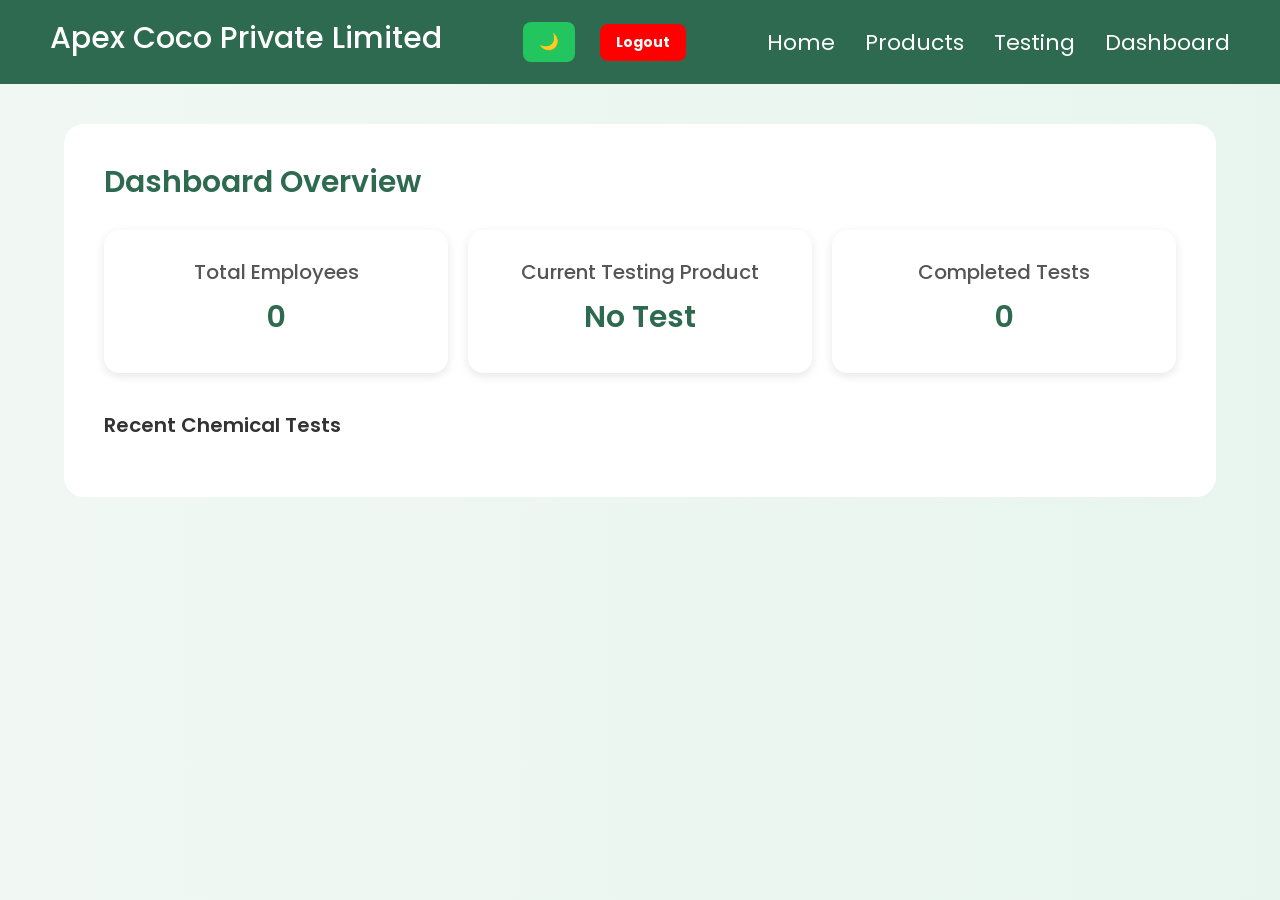
==== dashboard.html @ 43e5ca84 "move files to root" ====
<!DOCTYPE html>
<html lang="en">
<head>
    <meta charset="UTF-8">
    <meta name="viewport" content="width=device-width, initial-scale=1.0">
    <link rel="stylesheet" href="style.css">
    <link rel="preconnect" href="https://fonts.googleapis.com">
<link href="https://fonts.googleapis.com/css2?family=Poppins:wght@300;400;500;600;700&display=swap" rel="stylesheet">
<link href="https://cdn.jsdelivr.net/npm/bootstrap@5.3.3/dist/css/bootstrap.min.css" rel="stylesheet">
    <title>Document</title>
</head>
<body>

    <header>
        <h1>Apex Coco Private Limited</h1>

        <div class="user-info">

               <button onclick="toggleTheme()" class="theme-btn" id="themeBtn"> 🌙  </button>
            
             <button onclick="logout()" class="logout-btn">  Logout </button>
            
        </div>

        <nav>
            <a href="./index.html">Home</a>
            <a href="./products.html">Products</a>
            <a href="./testing.html">Testing</a>
            <a href="./dashboard.html">Dashboard</a>
            
            
        </nav>
    </header>


    <section class="dashboard">

        <h2 class="dashboard-title">
            Dashboard Overview
        </h2>

        <div class="dashboard-boxes">

            <div class="box">
                <h3>Total Employees</h3>
                <h1 id="employeeCount">0</h1>
            </div>

            <div class="box">
                <h3>Current Testing Product</h3>
                <h1 id="currentProduct">0</h1>
            </div>

            <div class="box">
                <h3>Completed Tests</h3>
                <h1 id="testCount">0</h1>
            </div>

        </div>



        <div class="recent-tests">

            <h2>Recent Chemical Tests</h2>
             <div id="testCards" class="test-cards"></div>

        </div>

    </section>


    <script>

         let users = JSON.parse(localStorage.getItem("user")) || []

        document.getElementById("employeeCount").innerHTML = users.length

        let testData =JSON.parse(localStorage.getItem("testData")) || []


        document.getElementById("testCount").innerHTML =testData.length
 

        if(testData.length > 0){

            let lastTest =testData[testData.length - 1]

            document.getElementById("currentProduct").innerHTML = lastTest.juice

        }else{

            document.getElementById("currentProduct").innerHTML ="No Test"

        }

        let testCards = document.getElementById("testCards")

        let cards = ""

        testData.forEach((item) => {

            cards += `

            <div class="test-card">

                <h3>${item.juice}</h3>

                <p><strong>pH :</strong> ${item.ph}</p>

                <p><strong>Brix :</strong> ${item.brix}</p>

                <p><strong>Acid :</strong> ${item.acid}</p>

                <p>
                    <strong>Status :</strong> 
                    <span class="${item.status == "Pass" ? "pass" : "fail"}">
                        ${item.status}
                    </span>
                </p>

                <p><strong>Employee :</strong> ${item.employee}</p>

            </div>

            `
        })

        testCards.innerHTML = cards



        

       
           let logout = ()=>{

    alert("Logout Successful")

    window.location.href = "index.html"

}

   let toggleTheme = ()=>{

        document.body.classList.toggle("dark-mode")
        let btn = document.getElementById("themeBtn")
        if(document.body.classList.contains("dark-mode")){
            btn.innerHTML = "☀️"
        }else{
            btn.innerHTML = "🌙 "
        }

    }



    </script>


   


    
</body>
</html>
---- style.css ----
*{
    margin: 0;
    padding: 0;
    box-sizing: border-box;
     font-family: 'Poppins', sans-serif;
}
body{
    
    background: linear-gradient(to right,#f1f8f4,#e8f5ee);
    min-height: 100vh;
}
header{
    width: 100%;
    background: #2d6a4f;
    color: white;
    padding: 20px 50px;
    display: flex;
    justify-content: space-between;
    align-items: center;
}
header h1{
    font-size: 30px;
}
nav {
    display: flex;
    gap: 30px;
}
nav a{
    color: white;
    text-decoration: none;
    font-size: 22px;
    position: relative;
}
nav a::after{
    content: "";
    position: absolute;
    left: 0;
    bottom: -5px;
    width: 0%;
    height: 3px;
    background: white;
    transition: 0.3s;
}
nav a:hover::after{
    width: 100%;

}


.user-info{
    display: flex;
    gap: 15px;
    font-size: 14px;
    align-items: center;
}
.home{
    padding: 50px;
    text-align: center;
}



.login-page{
    height: calc(100vh - 100px);

    display: flex;
    justify-content: center;
    align-items: center;
}

.login-container{
  width: 420px;
    margin: 80px auto;
    background: white;
    padding: 30px;
    border-radius: 20px;
}
.form-control{
    display: flex;
    flex-direction: column;
    margin-bottom: 20px;
}
.form-control input{
    padding: 12px;
    font-size: 16px;

}
.form-control label{
    font-weight: bold;
    margin-bottom: 8px;
    font-size: 16px;
}
button{
     width: 100%;
    padding: 12px;
    border: none;
    background: #2d6a4f;
    color: white;
    border-radius: 10px;
    font-size: 18px;
    cursor: pointer;
    transition: 0.3s;
}
.login-container h1{
    text-align: center;
    font-size: 22px;
    margin-bottom: 10px;
}

.dashboard{
    width: 90%;
    margin: 40px auto;

    background: white;

    padding: 30px;

    border-radius: 20px;

    
}
.dashboard h2{
    margin-bottom: 30px;
    color: #2d6a4f;
}

.form-container{
    display: grid;

    grid-template-columns: repeat(2,1fr);

    gap: 20px;
}

.form-control input,
.form-control select{
    padding: 10px;
    border: 1px solid #ccc;
    border-radius: 10px;
    font-size: 16px;
    outline: none;

}


table{
    width: 100%;
    border-collapse: collapse;
    margin-top: 40px;
}

table th{
    background: #2d6a4f;
    color: white;
}

table th,
table td{
    border: 1px solid #ddd;
    padding: 15px;
    text-align: center;
}



table tr:hover{
    background: #eef7f1;
}

td button{
    width: 80px;
    padding: 8px;
    border: none;
    border-radius: 5px;
    color: white;
    cursor: pointer;
    font-size: 15px;
    margin: 2px;
}

.edit-btn{
    background: orange;
}

.delete-btn{
    background: red;
}



.Pass{
    color: green;
    font-weight: bold;
}

.Fail{
    color: red;
    font-weight: bold;
}
.submit{
     width: 200px;
    padding: 12px;
    border: none;
    background: #2d6a4f;
    color: white;
    border-radius: 10px;
    font-size: 18px;
    cursor: pointer;
    transition: 0.3s;
    display: block;
    margin: 20px auto;

}
.register-page{
    min-height: auto;
    padding: 20px 0;
    display: flex;
    justify-content: center;
    align-items: center;
}
.register-container{
    width: 350px;
    background: white;
    padding: 30px;
    border-radius: 20px;
}


.register-container h1{
    text-align: center;
    color: #2d6a4f;
    margin-bottom: 20px;
    font-size: 30px;
}
.register-link{
    margin-top: 10px;
}
.error{
    color: red;
}

.login-link{
    margin-top:20px;
    text-align:center;
}

.login-link p{
    color:#555;
    font-size:15px;
}

.login-link a{
    color:#2d6a4f;
    text-decoration:none;
    font-weight:bold;
}

.login-link a:hover{
    text-decoration:underline;
}

.products{
    padding:60px 30px;
}
.section-title{
    text-align:center;
    font-size:40px;
    color:#1b4332;
    margin-bottom:50px;
}

.product-container{
    display:grid;
    grid-template-columns:repeat(3,1fr);
    gap:30px;
    padding:20px;
}


.product-card{
    background:white;
    border-radius:20px;
    overflow:hidden;
    transition:0.4s;
    box-shadow: 0 5px 15px rgba(0,0,0,0.1);
}

.product-card:hover{
    transform:translateY(-10px);
}

.product-image{
    width:100%;
    height:450px;
    display:flex;
    justify-content:center;
    align-items:center;

    
}

.product-image img{
    height: 380px;
    width: auto;
    object-fit:contain;

}



.product-details{
    padding:20px;
}

.product-details h3{
    font-size:26px;
    color:#2d6a4f;
    
}

.product-details p{
    font-size:16px;
    margin-bottom:10px;
}




.specs{
    background:#f1f1f1;
    padding:15px;
    border-radius:12px;
    
}

.specs p{
    
    font-weight:bold;
    color:black;
}

.test-btn{
    width:100%;
    margin-top:20px;
    padding:14px;
    border:none;
    background:#2d6a4f;
    color:white;
    font-size:17px;
    border-radius:10px;
    cursor:pointer;
    transition:0.3s;
}

       .dashboard{
            padding:40px;
        }

        .dashboard-title{
            margin-bottom:30px;
            color:#1b4332;
            font-size: 30px;
            font-weight: 600;
        }

        .dashboard-boxes{
            display:grid;
            grid-template-columns:repeat(auto-fit,minmax(250px,1fr));
            gap:20px;
            margin-bottom: 40px;
        }

        .box{
            background:white;
            padding:30px;
            border-radius:15px;
            box-shadow:0 3px 10px rgba(0,0,0,0.1);
            text-align:center;
            color: #222;
        }

        .box h3{
            color:#555;
            margin-bottom:15px;
            font-size: 20px;
            font-weight: 500;
        }

        .box h1{
            font-size: 20px;
            font-weight: 600;
            color:#2d6a4f;
            font-size:30px;
        }

        
         .recent-tests h2 {
            margin-bottom: 20px;
            color: #333;
            font-size: 20px;
            font-weight: 600;
        }

        .test-cards {
            display: grid;
            grid-template-columns: repeat(auto-fit, minmax(260px, 1fr));
            gap: 20px;
        }

        .test-card {
            background: white;
            padding: 20px;
            border-radius: 12px;
            box-shadow: 0px 4px 10px rgba(0, 0, 0, 0.1);
            transition: 0.3s;
            color: #222;
        }

        .test-card:hover {
            transform: translateY(-5px);
        }

        .test-card h3 {
            font-size: 18px;
            font-weight: 600;
            margin-bottom: 15px;
            color: #198754;
        }

        .test-card p {
            font-size: 16px;
            margin: 8px 0;
            color: #444;
        }
        .pass,
        .fail{
           padding:5px 10px;
           border-radius:20px;
        }

        .pass {
            color: green;
            font-weight: bold;
        }

        .fail {
            color:red;
            font-weight: bold;
        }

        .logout-btn{
             padding:8px 16px;
             border:none;
            background:red;
            color:white;
            border-radius:8px;
            cursor:pointer;
            font-weight:bold;
       }

       .logout-btn:hover{
             background:darkred;
       }

       .login-container,
       .register-container{
                backdrop-filter: blur(10px);
                box-shadow: 0 8px 30px rgba(0,0,0,0.2);
       }


       .dark-mode{
            background-color: #0f172a;
            color: white;
       }

       .dark-mode header{
                background-color: #111827;
       }

        .dark-mode .dashboard{
              background-color: #1f1f1f;
        }

        .dark-mode .box{
             background-color: #2a2a2a;
             color: white;
        }

          .dark-mode .test-card{
              background-color: #2a2a2a;
              color: white;
        }

           .dark-mode nav a{
                  color: white;
         }
         .dark-mode nav a:hover{
            color: #4ade80;
         }

         .dark-mode .dashboard{
            background: #0f172a;
         }

           .dark-mode .dashboard-title{
                  color: #4ade80;
          }
          .dark-mode .box{
               background:#1e293b;
               color:white;
               box-shadow:0 4px 15px rgba(0,0,0,0.4);
           }

           .dark-mode .box h3{
            color: #cbd5e1;
           }

           .dark-mode .box h1{
            color: #4ade80;
           }

           .dark-mode .recent-tests h2{
                 color:white;
           }


           .dark-mode .test-card{
                    background:#1e293b;
                    color:white;
                    box-shadow:0 4px 15px rgba(0,0,0,0.4);
            }

           .dark-mode .test-card h3{
                   color:#4ade80;
            }

            .dark-mode .test-card p{
                   color:#d1d5db;
            }

            .dark-mode .pass{
                      color:#4ade80;
            }

            .dark-mode {
                    color:#f87171;
            }




          .theme-btn{
                padding: 8px 16px;
                border: none;
                background-color: #22c55e;
                color: white;
                border-radius: 8px;
                cursor: pointer;
                margin-right: 10px;
                font-size: 16px;
                font-weight: bold;
                transition: 0.3s;
                }

                .theme-btn:hover{
                      background:#16a34a;
               }



@media (max-width: 768px) {

    header{
        padding:15px;
        text-align:center;
    }

    header h1{
        font-size:22px;
        margin-bottom:15px;
    }

    .user-info{
        margin-bottom:15px;
    }

    .logout-btn{
        padding:8px 18px;
        font-size:14px;
    }

    nav{
        display:flex;
        flex-wrap:wrap;
        justify-content:center;
        gap:10px;
    }

    nav a{
        font-size:14px;
        padding:8px 12px;
    }

    .products{
        padding:20px 15px;
    }

    .section-title{
        font-size:28px;
        text-align:center;
        margin-bottom:25px;
    }

    .product-container{
        display:grid;
        grid-template-columns:1fr;
        gap:25px;
    }

    .product-card{
        width:100%;
    }

    .product-image img{
        width:100%;
        height:auto;
        object-fit:contain;
        display: block;
    }

    .product-details{
        padding:15px;
    }

    .product-details h3{
        font-size:22px;
    }

    .product-details p{
        font-size:14px;
    }

    .specs p{
        font-size:14px;
    }

    .test-btn{
        width:100%;
        padding:12px;
        font-size:16px;
    }
}




@media (min-width: 769px) and (max-width: 1024px){

    .product-container{
        display:grid;
        grid-template-columns:repeat(2,1fr);
        gap:25px;
    }

    .product-image img{
        width:100%;
        height:240px;
        object-fit:cover;
    }
}



@media (max-width: 768px){

    .register-page{
        padding:20px 15px;
        min-height:100vh;
        display:flex;
        justify-content:center;
        align-items:center;
    }

    .register-container{
        width:100%;
        padding:25px 20px;
        border-radius:15px;
    }

    .register-container h1{
        font-size:28px;
        margin-bottom:20px;
        text-align:center;
    }

    .form-control{
        margin-bottom:18px;
    }

    .form-control label{
        font-size:15px;
    }

    .form-control input{
        width:100%;
        padding:12px;
        font-size:14px;
    }

    .error{
        font-size:13px;
    }

    button{
        width:100%;
        padding:12px;
        font-size:16px;
        margin-top:10px;
    }

    .login-link{
        text-align:center;
        margin-top:18px;
    }

    .login-link p{
        font-size:14px;
    }

    .login-link a{
        font-size:14px;
    }
}




@media (min-width: 769px) and (max-width: 1024px){

    .register-container{
        width:70%;
        padding:35px;
    }

    .register-container h1{
        font-size:32px;
    }

    .form-control input{
        padding:13px;
        font-size:15px;
    }

    button{
        padding:13px;
        font-size:17px;
    }
}



@media (max-width: 768px){

    .login-page{
        min-height:100vh;
        padding:20px 15px;
        display:flex;
        justify-content:center;
        align-items:center;
    }

    .login-container{
        width:100%;
        padding:30px 20px;
        border-radius:15px;
    }

    .login-container h1{
        font-size:28px;
        text-align:center;
        margin-bottom:25px;
        line-height:1.3;
    }

    .form-control{
        margin-bottom:18px;
    }

    .form-control label{
        font-size:15px;
    }

    .form-control input{
        width:100%;
        padding:12px;
        font-size:14px;
    }

    button{
        width:100%;
        padding:12px;
        font-size:16px;
        margin-top:10px;
    }

    .register-link{
        margin-top:18px;
        text-align:center;
    }

    .register-link p{
        font-size:14px;
        line-height:1.5;
    }

    .register-link a{
        font-size:14px;
    }
}




@media (min-width: 769px) and (max-width: 1024px){

    .login-container{
        width:70%;
        padding:40px;
    }

    .login-container h1{
        font-size:34px;
    }

    .form-control input{
        padding:13px;
        font-size:15px;
    }

    button{
        padding:13px;
        font-size:17px;
    }
}


@media (max-width: 768px){

    header{
        padding:15px;
        text-align:center;
    }

    header h1{
        font-size:22px;
        margin-bottom:15px;
        line-height:1.4;
    }

    .user-info{
        display:flex;
        justify-content:center;
        gap:10px;
        margin-bottom:15px;
    }

    .theme-btn,
    .logout-btn{
        padding:8px 16px;
        font-size:14px;
    }

    nav{
        display:flex;
        flex-wrap:wrap;
        justify-content:center;
        gap:10px;
    }

    nav a{
        font-size:14px;
        padding:8px 12px;
    }

    .dashboard{
        padding:20px 15px;
    }

    .dashboard-title{
        font-size:28px;
        text-align:center;
        margin-bottom:25px;
    }

    .dashboard-boxes{
        display:grid;
        grid-template-columns:1fr;
        gap:20px;
    }

    .box{
        padding:20px;
        text-align:center;
    }

    .box h3{
        font-size:18px;
        margin-bottom:10px;
    }

    .box h1{
        font-size:32px;
    }

    .recent-tests{
        margin-top:35px;
    }

    .recent-tests h2{
        font-size:24px;
        text-align:center;
        margin-bottom:20px;
    }

    .test-cards{
        display:grid;
        grid-template-columns:1fr;
        gap:20px;
    }

    .test-card{
        padding:18px;
    }

    .test-card h3{
        font-size:20px;
        margin-bottom:12px;
    }

    .test-card p{
        font-size:14px;
        line-height:1.6;
    }
}




@media (min-width: 769px) and (max-width: 1024px){

    .dashboard{
        padding:30px;
    }

    .dashboard-boxes{
        display:grid;
        grid-template-columns:repeat(2,1fr);
        gap:25px;
    }

    .test-cards{
        display:grid;
        grid-template-columns:repeat(2,1fr);
        gap:25px;
    }

    .box h1{
        font-size:36px;
    }

    .recent-tests h2{
        font-size:28px;
    }
}


@media (max-width: 768px){

    header{
        padding:15px;
        text-align:center;
    }

    header h1{
        font-size:22px;
        margin-bottom:15px;
        line-height:1.4;
    }

    .user-info{
        margin-bottom:15px;
    }

    .logout-btn{
        padding:8px 18px;
        font-size:14px;
    }

    nav{
        display:flex;
        flex-wrap:wrap;
        justify-content:center;
        gap:10px;
    }

    nav a{
        font-size:14px;
        padding:8px 12px;
    }

    .dashboard{
        padding:20px 15px;
    }

    .dashboard h2{
        font-size:28px;
        text-align:center;
        margin-bottom:25px;
    }

    .form-container{
        display:grid;
        grid-template-columns:1fr;
        gap:18px;
    }

    .form-control label{
        font-size:15px;
    }

    .form-control input,
    .form-control select{
        width:100%;
        padding:12px;
        font-size:14px;
    }

    .submit{
        width:100%;
        padding:12px;
        font-size:16px;
        margin-top:20px;
    }

    .table-container{
        width:100%;
        overflow-x:auto;
        margin-top:30px;
    }

    table{
        min-width:900px;
    }

    th,
    td{
        font-size:14px;
        padding:10px;
        text-align:center;
    }

    .edit-btn,
    .delete-btn{
        padding:6px 12px;
        font-size:13px;
    }
}




@media (min-width: 769px) and (max-width: 1024px){

    .dashboard{
        padding:30px;
    }

    .form-container{
        display:grid;
        grid-template-columns:repeat(2,1fr);
        gap:20px;
    }

    .table-container{
        overflow-x:auto;
    }

    table{
        min-width:1000px;
    }

    th,
    td{
        padding:12px;
        font-size:15px;
    }

    .submit{
        padding:13px 25px;
        font-size:17px;
    }
}
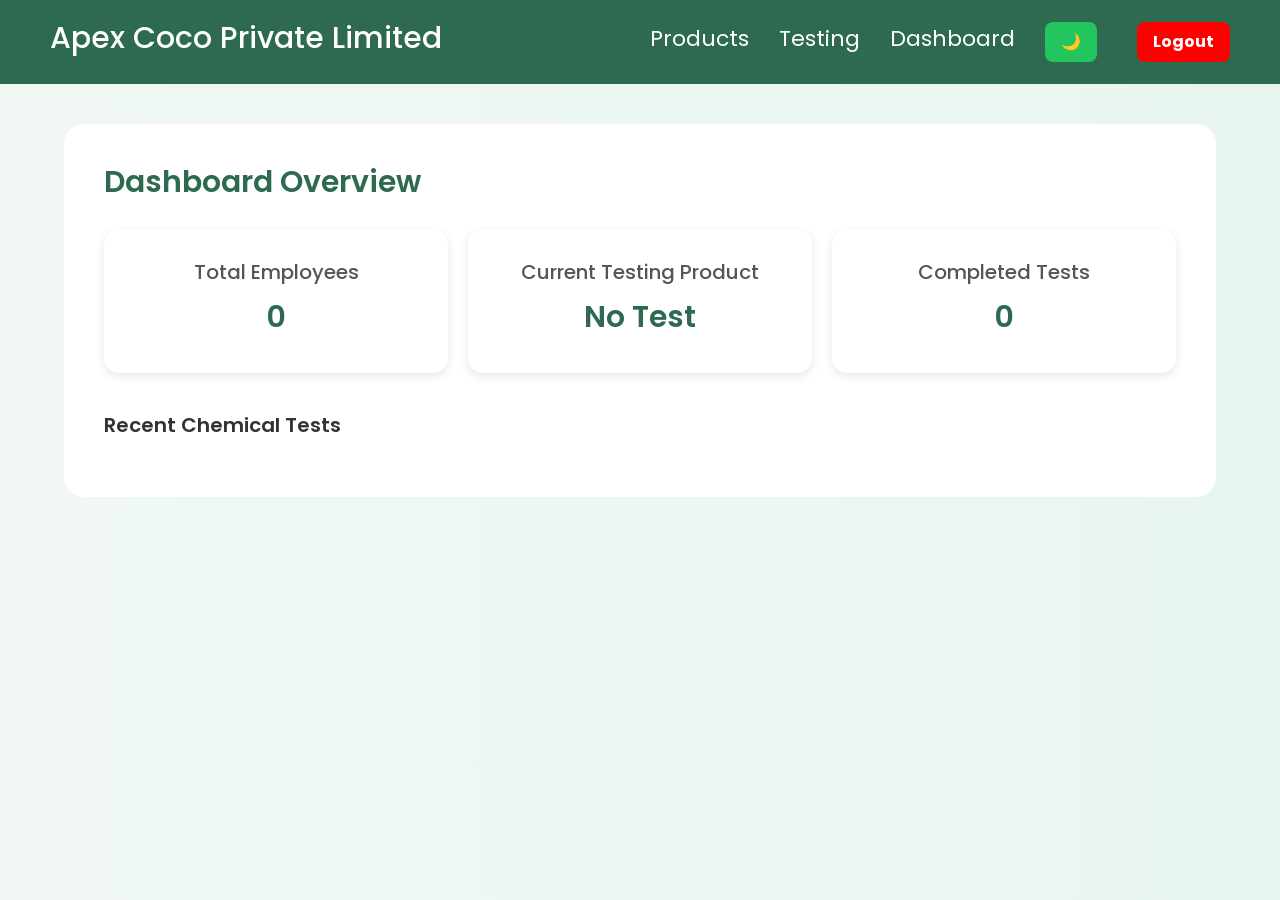
==== commit 9c43c80c: "change the place of logout button and remove home link" ====
--- a/dashboard.html
+++ b/dashboard.html
@@ -14,19 +14,14 @@
     <header>
         <h1>Apex Coco Private Limited</h1>
 
-        <div class="user-info">
-
-               <button onclick="toggleTheme()" class="theme-btn" id="themeBtn"> 🌙  </button>
-            
-             <button onclick="logout()" class="logout-btn">  Logout </button>
-            
-        </div>
-
         <nav>
-            <a href="./index.html">Home</a>
+    
             <a href="./products.html">Products</a>
             <a href="./testing.html">Testing</a>
             <a href="./dashboard.html">Dashboard</a>
+            <button onclick="toggleTheme()" class="theme-btn" id="themeBtn"> 🌙  </button>
+            
+             <button onclick="logout()" class="logout-btn">  Logout </button>
             
             
         </nav>
